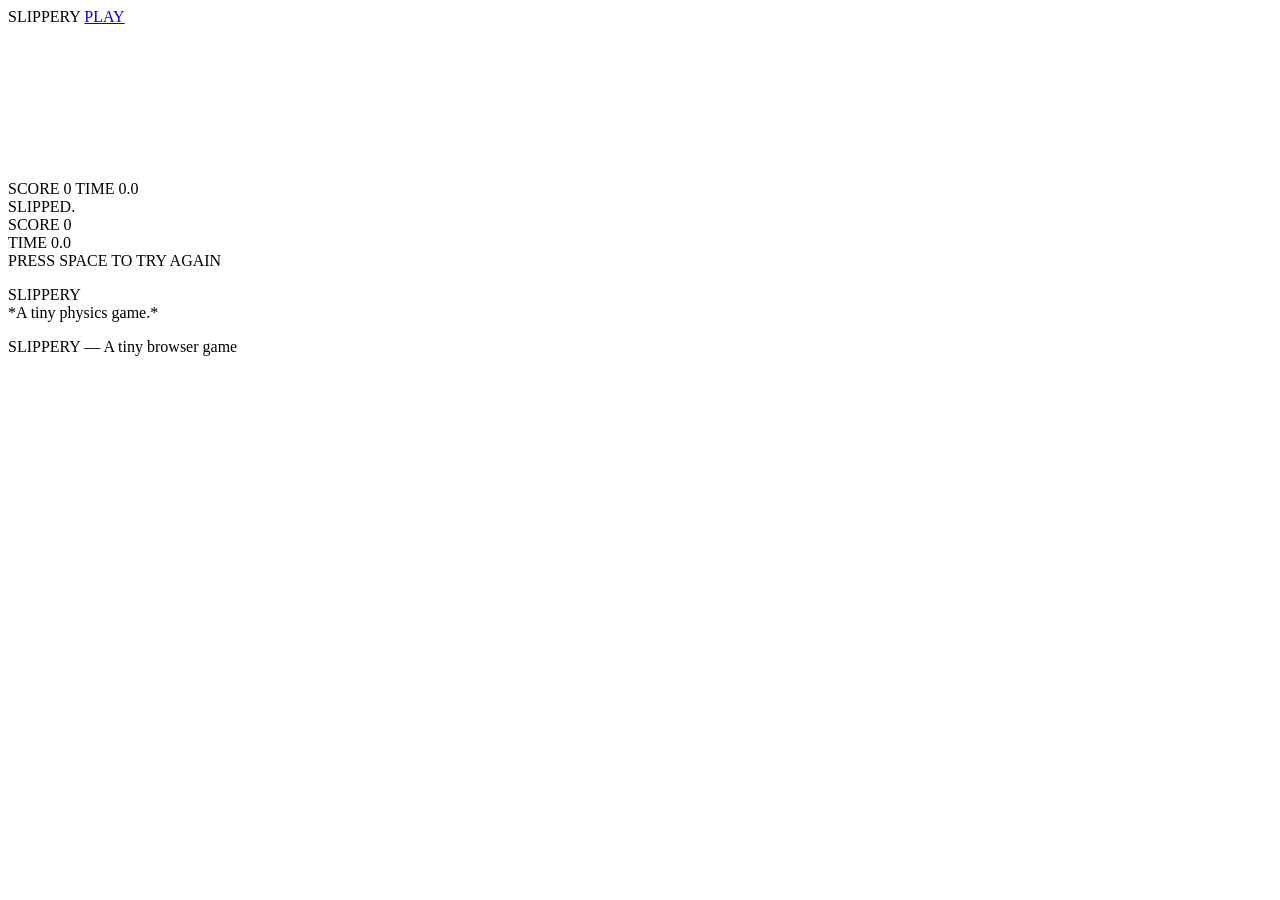
==== index.html @ d64f8da5 "Add files via upload" ====
<!DOCTYPE html>
<html lang="en">
<head>
  <meta charset="UTF-8">
  <meta name="viewport" content="width=device-width, initial-scale=1.0">
  <title>SLIPPERY</title>
  <link rel="stylesheet" href="style.css">
</head>
<body>
  <header>
    <div class="header-inner">
      <span class="logo">SLIPPERY</span>
      <a href="#" class="btn-play">PLAY</a>
    </div>
  </header>

  <main>
    <div class="game-wrapper">
      <canvas id="gameCanvas"></canvas>
      <div class="hud">
        <span class="hud-score">SCORE 0</span>
        <span class="hud-time">TIME 0.0</span>
      </div>
      <div class="game-over-screen" id="gameOverScreen">
        <div class="game-over-title">SLIPPED.</div>
        <div class="game-over-score" id="goScore">SCORE 0</div>
        <div class="game-over-time" id="goTime">TIME 0.0</div>
        <div class="game-over-restart">PRESS SPACE TO TRY AGAIN</div>
      </div>
    </div>
  </main>

  <p class="tagline">SLIPPERY<br>*A tiny physics game.*</p>

  <footer>
    <span>SLIPPERY — A tiny browser game</span>
  </footer>

  <script src="script.js"></script>
</body>
</html>
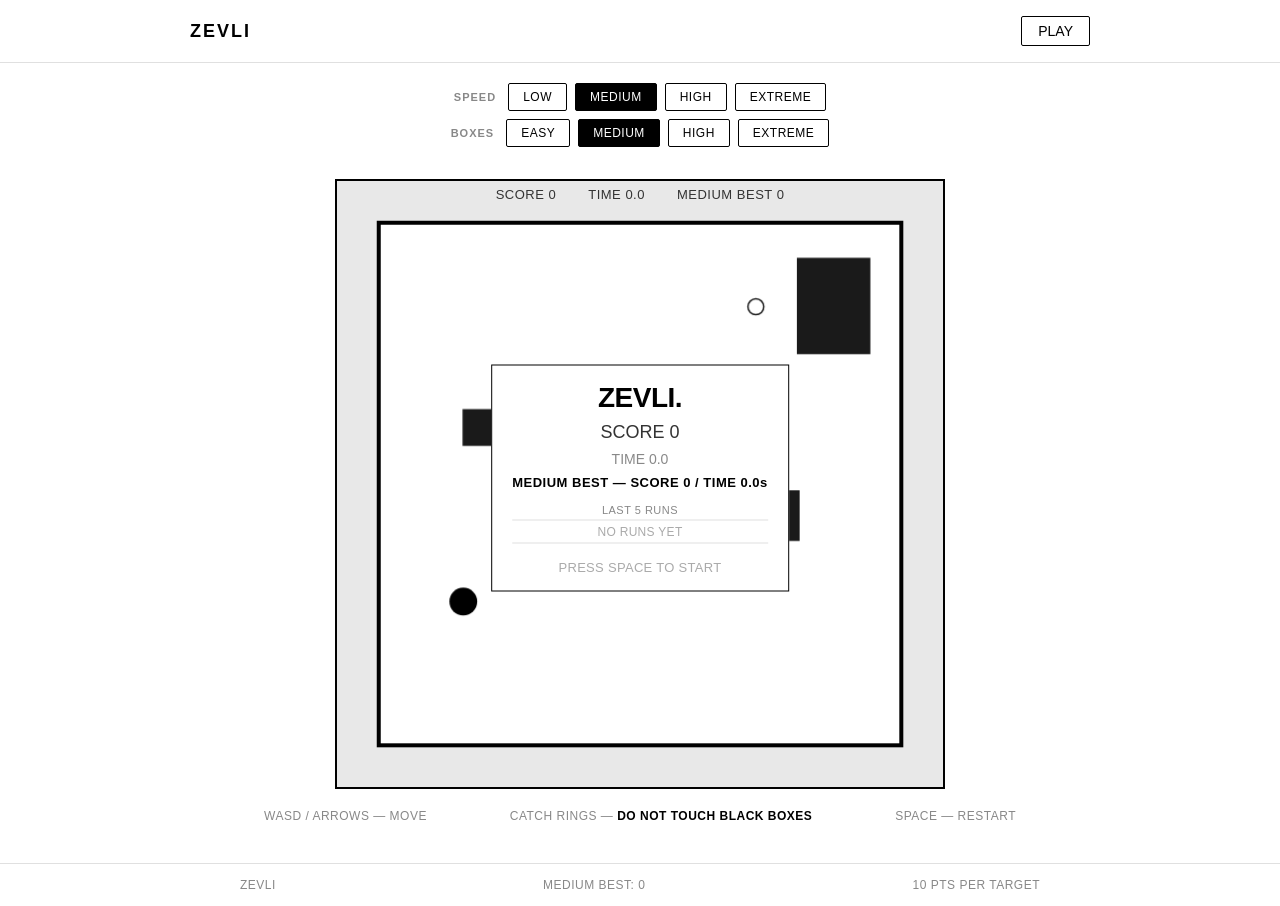
==== commit e57fc7de: "Add files via upload" ====
--- a/index.html
+++ b/index.html
@@ -3,37 +3,69 @@
 <head>
   <meta charset="UTF-8">
   <meta name="viewport" content="width=device-width, initial-scale=1.0">
-  <title>SLIPPERY</title>
+  <title>ZEVLI</title>
   <link rel="stylesheet" href="style.css">
 </head>
 <body>
   <header>
     <div class="header-inner">
-      <span class="logo">SLIPPERY</span>
+      <span class="logo">ZEVLI</span>
       <a href="#" class="btn-play">PLAY</a>
     </div>
   </header>
 
   <main>
+    <div class="speed-select" id="speedSelect">
+      <span class="select-label">SPEED</span>
+      <button type="button" data-speed="low">LOW</button>
+      <button type="button" data-speed="medium" class="active">MEDIUM</button>
+      <button type="button" data-speed="high">HIGH</button>
+      <button type="button" data-speed="extreme">EXTREME</button>
+    </div>
+    <div class="difficulty-select" id="difficultySelect">
+      <span class="select-label">BOXES</span>
+      <button type="button" data-difficulty="easy">EASY</button>
+      <button type="button" data-difficulty="medium" class="active">MEDIUM</button>
+      <button type="button" data-difficulty="high">HIGH</button>
+      <button type="button" data-difficulty="extreme">EXTREME</button>
+    </div>
     <div class="game-wrapper">
       <canvas id="gameCanvas"></canvas>
       <div class="hud">
         <span class="hud-score">SCORE 0</span>
         <span class="hud-time">TIME 0.0</span>
+        <span id="hudBest">BEST 0</span>
       </div>
       <div class="game-over-screen" id="gameOverScreen">
-        <div class="game-over-title">SLIPPED.</div>
+        <div class="game-over-title">ZEVLI.</div>
+        <div id="newBestBadge" class="new-best-badge">NEW BEST!</div>
         <div class="game-over-score" id="goScore">SCORE 0</div>
         <div class="game-over-time" id="goTime">TIME 0.0</div>
-        <div class="game-over-restart">PRESS SPACE TO TRY AGAIN</div>
+        <div class="game-over-best" id="goBest">BEST SCORE 0 / BEST TIME 0.0</div>
+        <div class="game-over-history-wrap">
+          <div class="game-over-history-title">LAST 5 RUNS</div>
+          <ul class="game-over-history" id="goHistory"></ul>
+        </div>
+        <div class="game-over-restart" id="goRestart">PRESS SPACE TO START</div>
       </div>
+    </div>
+    <div class="controls">
+      <span class="controls-desktop">WASD / ARROWS — MOVE</span>
+      <span class="controls-desktop">CATCH RINGS — <strong class="warn">DO NOT TOUCH BLACK BOXES</strong></span>
+      <span class="controls-desktop">SPACE — RESTART</span>
+      <span class="controls-mobile howto-title">HOW TO PLAY</span>
+      <span class="controls-mobile">DRAG TO MOVE — CATCH RINGS FOR +10 PTS</span>
+      <span class="controls-mobile warn">DO NOT TOUCH BLACK BOXES — ONE HIT ENDS THE RUN</span>
+      <span class="controls-mobile">TAP THE GAME TO RESTART</span>
     </div>
   </main>
 
-  <p class="tagline">SLIPPERY<br>*A tiny physics game.*</p>
-
   <footer>
-    <span>SLIPPERY — A tiny browser game</span>
+    <div class="footer-inner">
+      <span>ZEVLI</span>
+      <span id="footerBest">BEST: 0</span>
+      <span>10 PTS PER TARGET</span>
+    </div>
   </footer>
 
   <script src="script.js"></script>
--- a/style.css
+++ b/style.css
@@ -0,0 +1,384 @@
+* {
+  margin: 0;
+  padding: 0;
+  box-sizing: border-box;
+}
+
+html, body {
+  height: 100%;
+  background: #ffffff;
+  color: #000000;
+  font-family:
+    -apple-system,
+    BlinkMacSystemFont,
+    "Segoe UI",
+    Roboto,
+    Arial,
+    sans-serif;
+  -webkit-font-smoothing: antialiased;
+}
+
+body {
+  min-height: 100vh;
+  display: flex;
+  flex-direction: column;
+}
+
+main {
+  flex: 1;
+}
+
+.speed-select,
+.difficulty-select {
+  max-width: 800px;
+  margin: 0 auto;
+  padding: 20px 24px 0;
+  display: flex;
+  justify-content: center;
+  align-items: center;
+  flex-wrap: wrap;
+  gap: 8px;
+}
+
+.difficulty-select {
+  padding-top: 8px;
+}
+
+.select-label {
+  font-size: 11px;
+  font-weight: 700;
+  letter-spacing: 1px;
+  color: #888888;
+  margin-right: 4px;
+}
+
+.speed-select button,
+.difficulty-select button {
+  font: inherit;
+  font-size: 12px;
+  font-weight: 500;
+  letter-spacing: 0.5px;
+  padding: 6px 14px;
+  background: #ffffff;
+  color: #000000;
+  border: 1px solid #000000;
+  border-radius: 2px;
+  cursor: pointer;
+}
+
+.speed-select button.active,
+.difficulty-select button.active {
+  background: #000000;
+  color: #ffffff;
+}
+
+header {
+  border-bottom: 1px solid #e0e0e0;
+  padding: 16px 24px;
+}
+
+.header-inner {
+  max-width: 900px;
+  margin: 0 auto;
+  display: flex;
+  justify-content: space-between;
+  align-items: center;
+}
+
+.logo {
+  font-size: 18px;
+  font-weight: 700;
+  letter-spacing: 2px;
+}
+
+.btn-play {
+  font-size: 14px;
+  font-weight: 500;
+  color: #000000;
+  text-decoration: none;
+  padding: 6px 16px;
+  border: 1px solid #000000;
+  border-radius: 2px;
+  transition: background 0.15s ease, color 0.15s ease;
+}
+
+.btn-play:hover {
+  background: #000000;
+  color: #ffffff;
+}
+
+.game-wrapper {
+  display: flex;
+  justify-content: center;
+  position: relative;
+  padding: 32px 24px 20px;
+  max-width: 900px;
+  margin: 0 auto;
+}
+
+#gameCanvas {
+  display: block;
+  border: 2px solid #000000;
+  background: #e8e8e8;
+  width: 100%;
+  max-width: 800px;
+  aspect-ratio: 1;
+  object-fit: contain;
+}
+
+.hud {
+  position: absolute;
+  top: 40px;
+  left: 50%;
+  transform: translateX(-50%);
+  display: flex;
+  flex-wrap: wrap;
+  justify-content: center;
+  gap: 12px 32px;
+  max-width: 100%;
+  padding: 0 12px;
+  font-size: 13px;
+  font-weight: 500;
+  color: #333333;
+  letter-spacing: 0.5px;
+  pointer-events: none;
+  white-space: nowrap;
+}
+
+.controls {
+  max-width: 800px;
+  margin: 0 auto;
+  padding: 0 24px 40px;
+  display: flex;
+  justify-content: space-between;
+  flex-wrap: wrap;
+  gap: 8px 16px;
+  font-size: 12px;
+  font-weight: 500;
+  letter-spacing: 0.5px;
+  color: #888888;
+}
+
+.controls-mobile {
+  display: none;
+}
+
+.controls-mobile.howto-title {
+  color: #000000;
+  font-weight: 700;
+}
+
+.controls .warn {
+  color: #000000;
+  font-weight: 700;
+}
+
+/* Touch devices: swap hint text via JS class + pure-CSS fallback */
+body.is-touch .controls-desktop {
+  display: none;
+}
+
+body.is-touch .controls-mobile {
+  display: inline;
+}
+
+body.is-touch .controls {
+  flex-direction: column;
+  align-items: center;
+  gap: 6px;
+  text-align: center;
+}
+
+@media (hover: none) and (pointer: coarse) {
+  .controls-desktop {
+    display: none;
+  }
+
+  .controls-mobile {
+    display: inline;
+  }
+
+  .btn-play {
+    padding: 10px 22px;
+  }
+
+  .game-wrapper {
+    padding: 16px 12px 12px;
+  }
+
+  .controls {
+    flex-direction: column;
+    align-items: center;
+    gap: 6px;
+    text-align: center;
+  }
+}
+
+footer {
+  border-top: 1px solid #e0e0e0;
+  padding: 14px 24px;
+}
+
+.footer-inner {
+  max-width: 800px;
+  margin: 0 auto;
+  display: flex;
+  justify-content: space-between;
+  align-items: center;
+  gap: 12px;
+  font-size: 12px;
+  font-weight: 500;
+  letter-spacing: 0.5px;
+  color: #888888;
+}
+
+.game-over-screen {
+  position: absolute;
+  top: 50%;
+  left: 50%;
+  transform: translate(-50%, -50%);
+  text-align: center;
+  display: none;
+  flex-direction: column;
+  align-items: center;
+  gap: 8px;
+  pointer-events: none;
+  background: #ffffff;
+  border: 1px solid #000000;
+  padding: 16px 20px;
+  max-width: calc(100% - 32px);
+  max-height: calc(100% - 32px);
+  overflow-y: auto;
+}
+
+.game-over-screen.active {
+  display: flex;
+}
+
+.game-over-title {
+  font-size: 28px;
+  font-weight: 700;
+  color: #000000;
+  letter-spacing: -0.5px;
+}
+
+.new-best-badge {
+  display: none;
+  font-size: 13px;
+  font-weight: 700;
+  letter-spacing: 1px;
+  color: #000000;
+}
+
+.new-best-badge.visible {
+  display: block;
+  animation: zevli-pulse 1s ease-in-out infinite;
+}
+
+@keyframes zevli-pulse {
+  0%, 100% { opacity: 1; }
+  50% { opacity: 0.35; }
+}
+
+.game-over-score {
+  font-size: 18px;
+  font-weight: 500;
+  color: #333333;
+}
+
+.game-over-time {
+  font-size: 14px;
+  color: #888888;
+}
+
+.game-over-best {
+  font-size: 13px;
+  font-weight: 600;
+  letter-spacing: 0.5px;
+  color: #000000;
+}
+
+.game-over-history-wrap {
+  margin-top: 6px;
+  width: 100%;
+  max-width: 260px;
+}
+
+.game-over-history-title {
+  font-size: 11px;
+  font-weight: 500;
+  letter-spacing: 0.5px;
+  color: #888888;
+  margin-bottom: 4px;
+}
+
+.game-over-history {
+  list-style: none;
+  margin: 0;
+  padding: 0;
+  border-bottom: 1px solid #e0e0e0;
+}
+
+.game-over-history li {
+  font-size: 12px;
+  font-weight: 500;
+  letter-spacing: 0.3px;
+  color: #333333;
+  padding: 4px 2px;
+  border-top: 1px solid #e0e0e0;
+  white-space: nowrap;
+  overflow: hidden;
+  text-overflow: ellipsis;
+}
+
+.game-over-history li.empty {
+  color: #aaaaaa;
+}
+
+.game-over-restart {
+  font-size: 13px;
+  color: #aaaaaa;
+  margin-top: 8px;
+  letter-spacing: 0.3px;
+}
+
+@media (max-width: 600px) {
+  header {
+    padding: 12px 16px;
+  }
+
+  .logo {
+    font-size: 16px;
+  }
+
+  .game-wrapper {
+    padding: 20px 16px 16px;
+  }
+
+  .controls {
+    padding: 0 16px 28px;
+    font-size: 11px;
+  }
+
+  footer {
+    padding: 12px 16px;
+  }
+
+  .hud {
+    gap: 8px 20px;
+    font-size: 12px;
+    top: 28px;
+  }
+
+  .speed-select {
+    padding: 14px 16px 0;
+  }
+
+  .difficulty-select {
+    padding: 8px 16px 0;
+  }
+
+  .game-over-title {
+    font-size: 22px;
+  }
+}
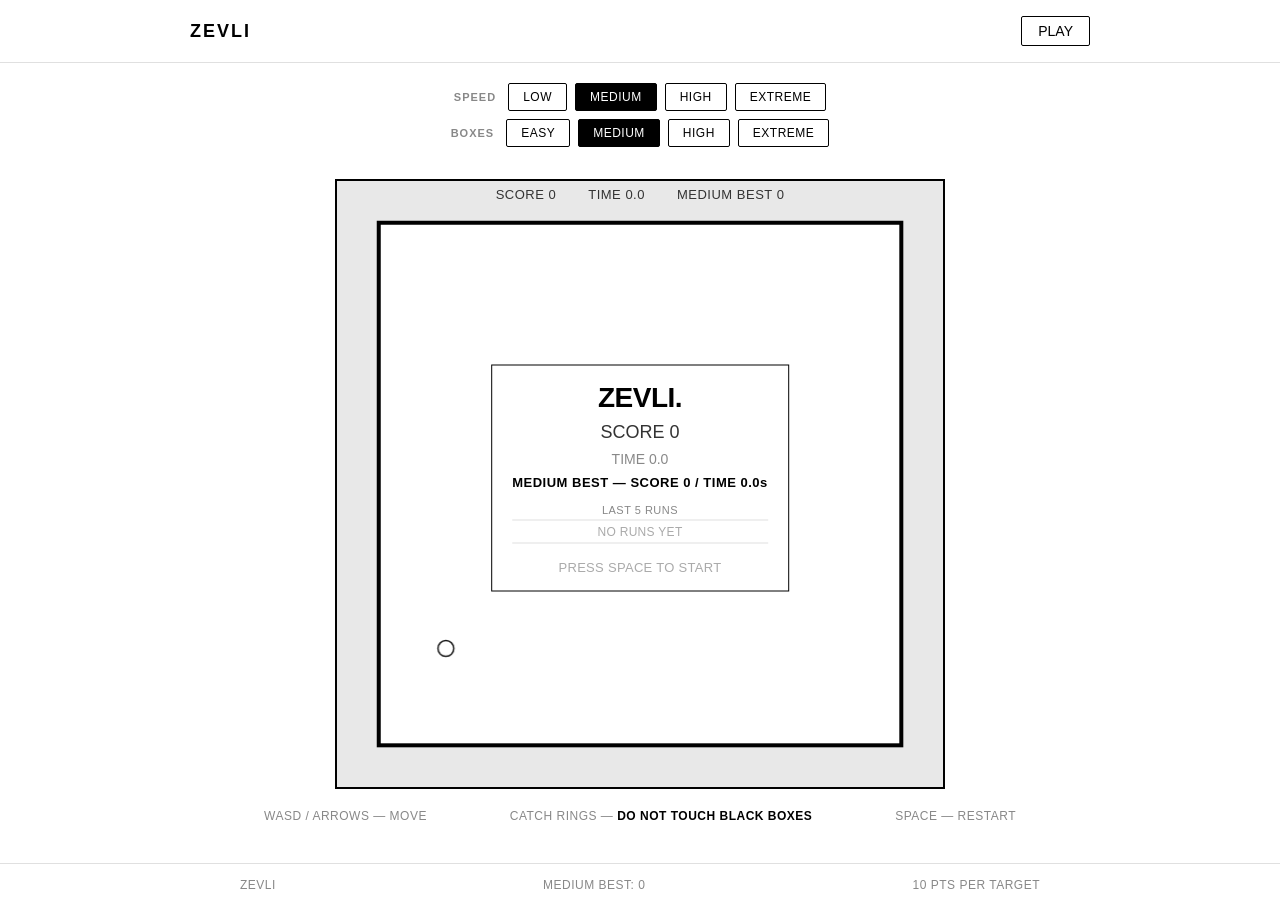
==== commit 258d1f76: "Add files via upload" ====
--- a/index.html
+++ b/index.html
@@ -49,14 +49,19 @@
         <div class="game-over-restart" id="goRestart">PRESS SPACE TO START</div>
       </div>
     </div>
+    <div class="joystick" id="joystick">
+      <div class="joystick-base" id="joystickBase">
+        <div class="joystick-knob" id="joystickKnob"></div>
+      </div>
+    </div>
     <div class="controls">
       <span class="controls-desktop">WASD / ARROWS — MOVE</span>
       <span class="controls-desktop">CATCH RINGS — <strong class="warn">DO NOT TOUCH BLACK BOXES</strong></span>
       <span class="controls-desktop">SPACE — RESTART</span>
       <span class="controls-mobile howto-title">HOW TO PLAY</span>
-      <span class="controls-mobile">DRAG TO MOVE — CATCH RINGS FOR +10 PTS</span>
+      <span class="controls-mobile">USE THE BLACK STICK — CATCH RINGS FOR +10 PTS</span>
       <span class="controls-mobile warn">DO NOT TOUCH BLACK BOXES — ONE HIT ENDS THE RUN</span>
-      <span class="controls-mobile">TAP THE GAME TO RESTART</span>
+      <span class="controls-mobile">TAP THE STICK OR GAME TO RESTART</span>
     </div>
   </main>
 
--- a/style.css
+++ b/style.css
@@ -145,6 +145,42 @@
   white-space: nowrap;
 }
 
+/* Bottom joystick: touch devices only, black on white */
+.joystick {
+  display: none;
+  justify-content: center;
+  padding: 10px 0 2px;
+}
+
+body.is-touch .joystick {
+  display: flex;
+}
+
+.joystick-base {
+  width: 124px;
+  height: 124px;
+  border-radius: 50%;
+  background: #000000;
+  position: relative;
+  touch-action: none;
+  user-select: none;
+  -webkit-user-select: none;
+}
+
+.joystick-knob {
+  position: absolute;
+  left: 50%;
+  top: 50%;
+  width: 52px;
+  height: 52px;
+  border-radius: 50%;
+  background: #000000;
+  border: 3px solid #ffffff;
+  box-shadow: 0 0 0 1px #000000;
+  transform: translate(-50%, -50%);
+  pointer-events: none;
+}
+
 .controls {
   max-width: 800px;
   margin: 0 auto;
@@ -181,6 +217,8 @@
 body.is-touch .controls-mobile {
   display: inline;
 }
+
+
 
 body.is-touch .controls {
   flex-direction: column;
@@ -190,6 +228,10 @@
 }
 
 @media (hover: none) and (pointer: coarse) {
+  .joystick {
+    display: flex;
+  }
+
   .controls-desktop {
     display: none;
   }
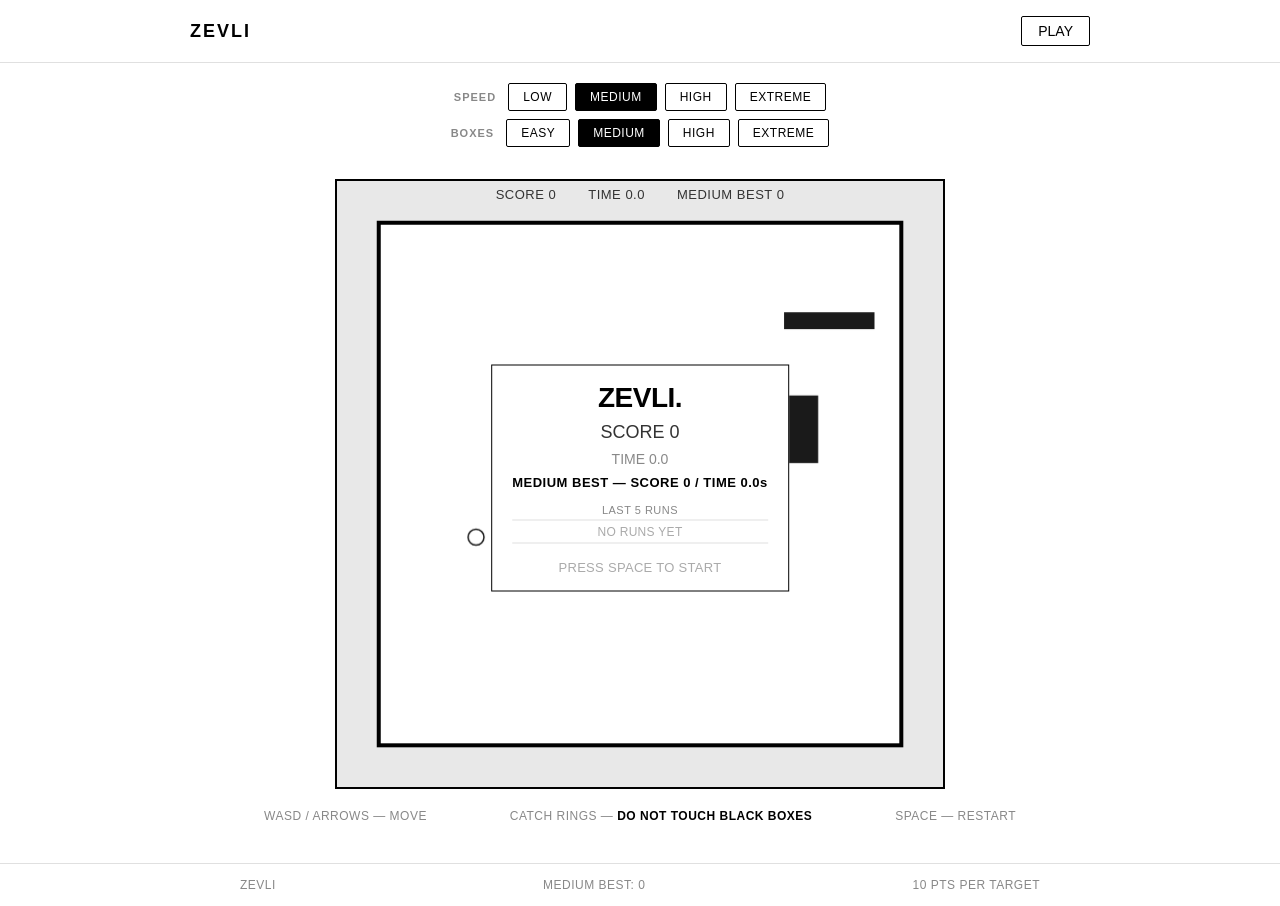
==== commit 05748f45: "Add files via upload" ====
--- a/index.html
+++ b/index.html
@@ -3,7 +3,11 @@
 <head>
   <meta charset="UTF-8">
   <meta name="viewport" content="width=device-width, initial-scale=1.0">
-  <title>ZEVLI</title>
+  <title>ZEVLI — Dodge Boxes, Catch Rings</title>
+  <meta name="description" content="ZEVLI is a fast arcade survival game. Dodge black boxes, catch rings for 10 pts, beat your best score.">
+  <link rel="canonical" href="https://zevligames.vercel.app/">
+  <meta name="robots" content="index, follow">
+  <link rel="sitemap" type="application/xml" title="Sitemap" href="/sitemap.xml">
   <link rel="stylesheet" href="style.css">
 </head>
 <body>
--- a/style.css
+++ b/style.css
@@ -149,7 +149,10 @@
 .joystick {
   display: none;
   justify-content: center;
-  padding: 10px 0 2px;
+  padding: 40px 40px;
+  margin: -30px 0;
+  position: relative;
+  touch-action: none;
 }
 
 body.is-touch .joystick {
@@ -157,28 +160,49 @@
 }
 
 .joystick-base {
-  width: 124px;
-  height: 124px;
+  width: 130px;
+  height: 130px;
   border-radius: 50%;
   background: #000000;
   position: relative;
   touch-action: none;
   user-select: none;
   -webkit-user-select: none;
+  transition: transform 0.12s ease, box-shadow 0.12s ease;
+}
+
+/* Invisible 40px extended forgiving touch area */
+.joystick-base::before {
+  content: "";
+  position: absolute;
+  inset: -40px;
+  border-radius: 50%;
+  background: transparent;
+}
+
+.joystick-base.active {
+  transform: scale(1.05);
+  box-shadow: 0 6px 24px rgba(0, 0, 0, 0.35), 0 0 0 1px #000000;
 }
 
 .joystick-knob {
   position: absolute;
   left: 50%;
   top: 50%;
-  width: 52px;
-  height: 52px;
+  width: 56px;
+  height: 56px;
   border-radius: 50%;
   background: #000000;
   border: 3px solid #ffffff;
   box-shadow: 0 0 0 1px #000000;
   transform: translate(-50%, -50%);
   pointer-events: none;
+  transition: none;
+}
+
+/* Knob eases only when idle (springing back) — never during active drag */
+.joystick-knob.idle {
+  transition: transform 0.05s linear;
 }
 
 .controls {
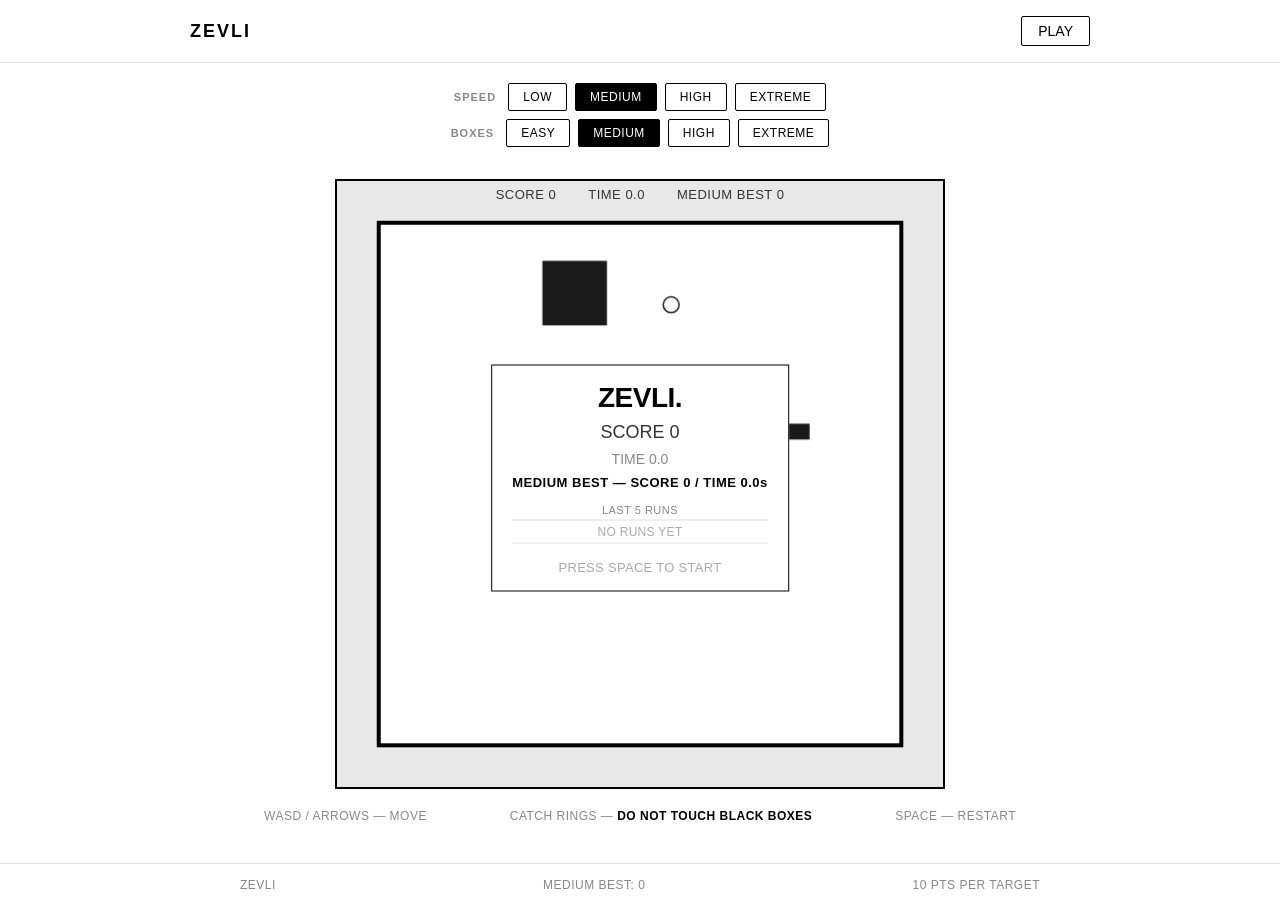
==== commit f85385d4: "Add files via upload" ====
--- a/index.html
+++ b/index.html
@@ -9,6 +9,8 @@
   <meta name="robots" content="index, follow">
   <link rel="sitemap" type="application/xml" title="Sitemap" href="/sitemap.xml">
   <link rel="stylesheet" href="style.css">
+  <script async src="https://pagead2.googlesyndication.com/pagead/js/adsbygoogle.js?client=ca-pub-1516593284217481"
+     crossorigin="anonymous"></script>
 </head>
 <body>
   <header>
